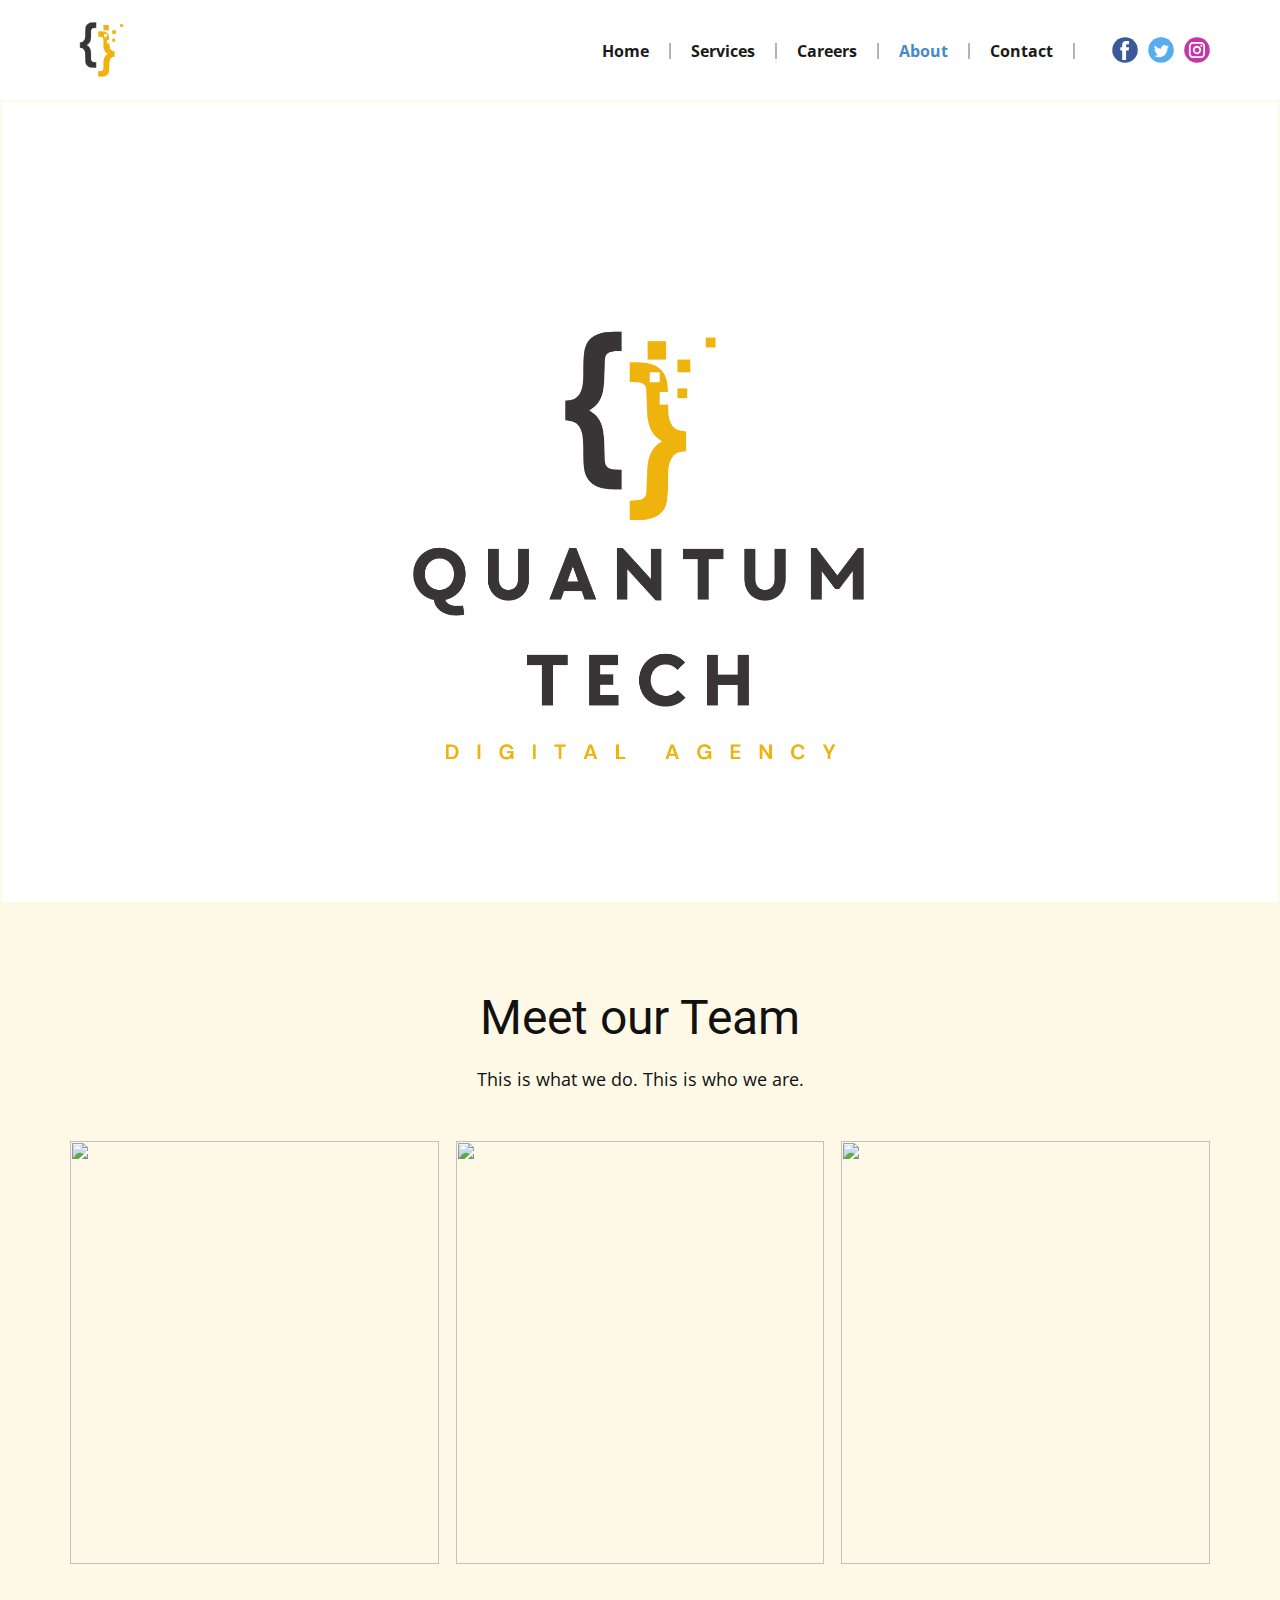
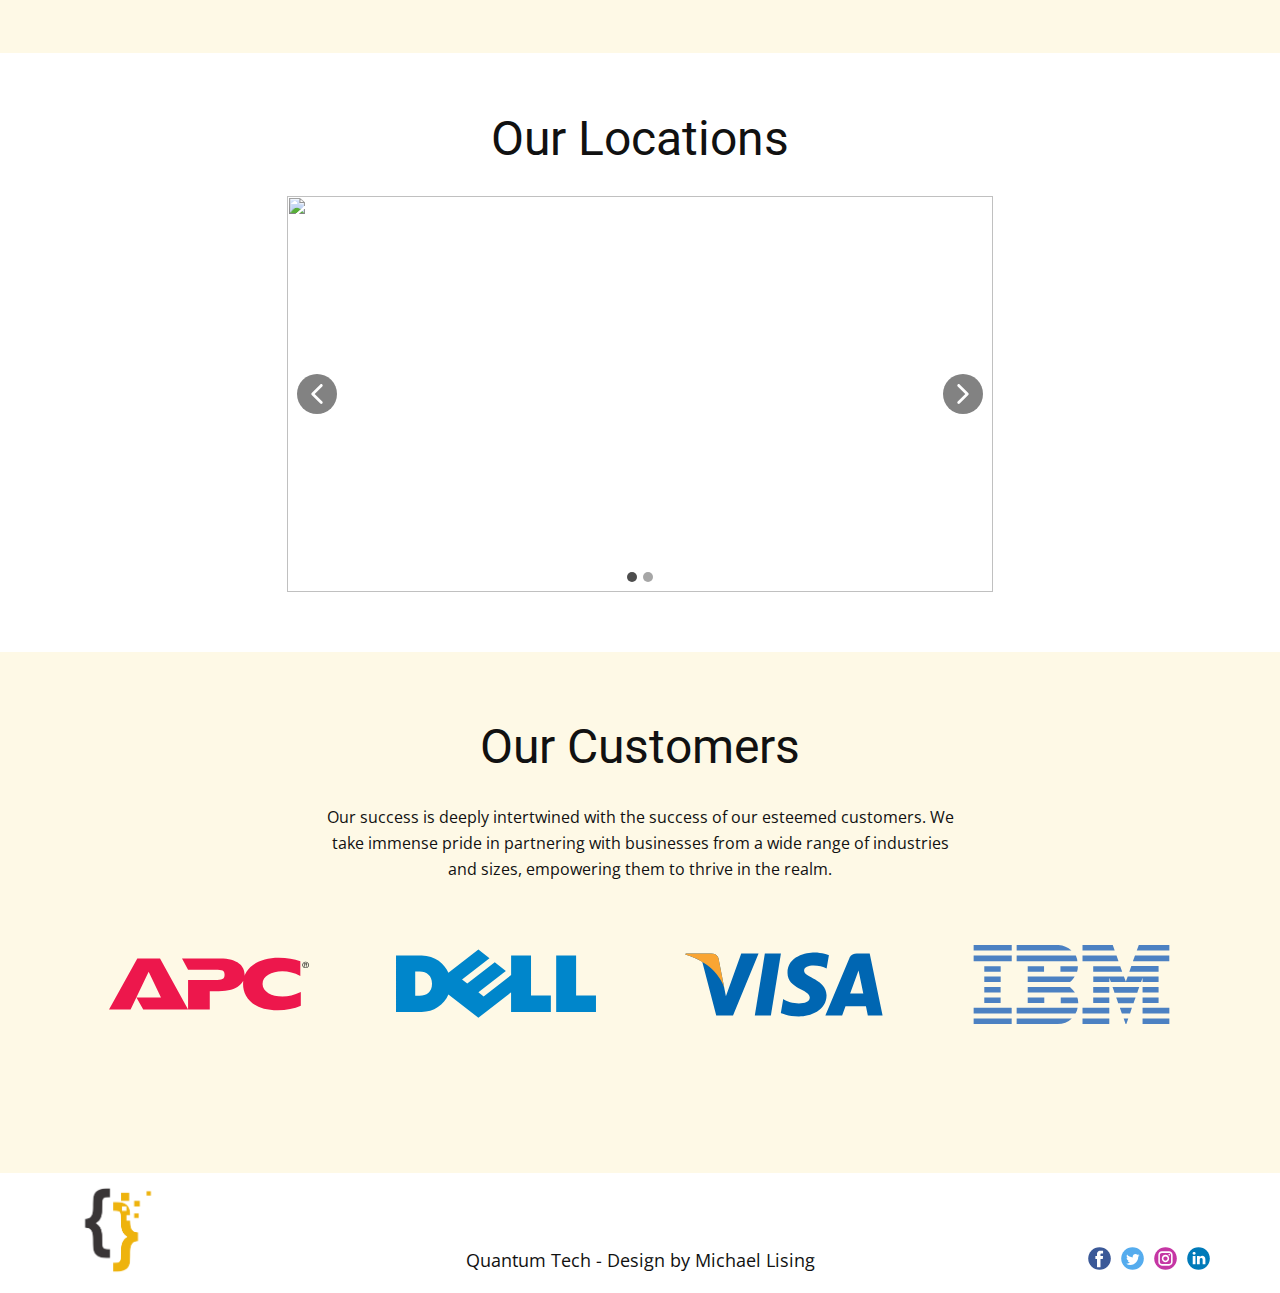
==== About.html @ d97027e6 "new file:   Services.html" ====
<!DOCTYPE html>
<html style="font-size: 16px;" lang="en"><head>
    <meta name="viewport" content="width=device-width, initial-scale=1.0">
    <meta charset="utf-8">
    <meta name="keywords" content="Meet our Team">
    <meta name="description" content="">
    <title>About</title>
    <link rel="stylesheet" href="style.css" media="screen">
<link rel="stylesheet" href="About.css" media="screen">
    <script class="u-script" type="text/javascript" src="jquery.js" defer=""></script>
    <script class="u-script" type="text/javascript" src="style.js" defer=""></script>
    <link id="u-theme-google-font" rel="stylesheet" href="https://fonts.googleapis.com/css?family=Roboto:100,100i,300,300i,400,400i,500,500i,700,700i,900,900i|Open+Sans:300,300i,400,400i,500,500i,600,600i,700,700i,800,800i">
    
    
    
    
    
    <script type="application/ld+json">{
		"@context": "http://schema.org",
		"@type": "Organization",
		"name": "",
		"logo": "images/QUANTUMTECHLOGO.png",
		"sameAs": []
}</script>
    <meta name="theme-color" content="#478ac9">
    <meta property="og:title" content="About">
    <meta property="og:type" content="website">
  <meta data-intl-tel-input-cdn-path="intlTelInput/"></head>
  <body class="u-body u-xl-mode" data-lang="en"><header class="u-align-center-sm u-align-center-xs u-clearfix u-header u-white u-header" id="sec-8bde"><div class="u-clearfix u-sheet u-sheet-1">
        <a href="#" class="u-image u-logo u-image-1" data-image-width="1563" data-image-height="1563">
          <img src="images/QUANTUMTECHLOGO.png" class="u-logo-image u-logo-image-1">
        </a>
        <div class="u-social-icons u-spacing-10 u-social-icons-1">
          <a class="u-social-url" title="facebook" target="_blank" href=""><span class="u-icon u-social-facebook u-social-icon u-icon-1"><svg class="u-svg-link" preserveAspectRatio="xMidYMin slice" viewBox="0 0 112 112" style=""><use xmlns:xlink="http://www.w3.org/1999/xlink" xlink:href="#svg-7f2d"></use></svg><svg class="u-svg-content" viewBox="0 0 112 112" x="0" y="0" id="svg-7f2d"><circle fill="currentColor" cx="56.1" cy="56.1" r="55"></circle><path fill="#FFFFFF" d="M73.5,31.6h-9.1c-1.4,0-3.6,0.8-3.6,3.9v8.5h12.6L72,58.3H60.8v40.8H43.9V58.3h-8V43.9h8v-9.2
      c0-6.7,3.1-17,17-17h12.5v13.9H73.5z"></path></svg></span>
          </a>
          <a class="u-social-url" title="twitter" target="_blank" href=""><span class="u-icon u-social-icon u-social-twitter u-icon-2"><svg class="u-svg-link" preserveAspectRatio="xMidYMin slice" viewBox="0 0 112 112" style=""><use xmlns:xlink="http://www.w3.org/1999/xlink" xlink:href="#svg-eabf"></use></svg><svg class="u-svg-content" viewBox="0 0 112 112" x="0" y="0" id="svg-eabf"><circle fill="currentColor" class="st0" cx="56.1" cy="56.1" r="55"></circle><path fill="#FFFFFF" d="M83.8,47.3c0,0.6,0,1.2,0,1.7c0,17.7-13.5,38.2-38.2,38.2C38,87.2,31,85,25,81.2c1,0.1,2.1,0.2,3.2,0.2
      c6.3,0,12.1-2.1,16.7-5.7c-5.9-0.1-10.8-4-12.5-9.3c0.8,0.2,1.7,0.2,2.5,0.2c1.2,0,2.4-0.2,3.5-0.5c-6.1-1.2-10.8-6.7-10.8-13.1
      c0-0.1,0-0.1,0-0.2c1.8,1,3.9,1.6,6.1,1.7c-3.6-2.4-6-6.5-6-11.2c0-2.5,0.7-4.8,1.8-6.7c6.6,8.1,16.5,13.5,27.6,14
      c-0.2-1-0.3-2-0.3-3.1c0-7.4,6-13.4,13.4-13.4c3.9,0,7.3,1.6,9.8,4.2c3.1-0.6,5.9-1.7,8.5-3.3c-1,3.1-3.1,5.8-5.9,7.4
      c2.7-0.3,5.3-1,7.7-2.1C88.7,43,86.4,45.4,83.8,47.3z"></path></svg></span>
          </a>
          <a class="u-social-url" title="instagram" target="_blank" href=""><span class="u-icon u-social-icon u-social-instagram u-icon-3"><svg class="u-svg-link" preserveAspectRatio="xMidYMin slice" viewBox="0 0 112 112" style=""><use xmlns:xlink="http://www.w3.org/1999/xlink" xlink:href="#svg-7147"></use></svg><svg class="u-svg-content" viewBox="0 0 112 112" x="0" y="0" id="svg-7147"><circle fill="currentColor" cx="56.1" cy="56.1" r="55"></circle><path fill="#FFFFFF" d="M55.9,38.2c-9.9,0-17.9,8-17.9,17.9C38,66,46,74,55.9,74c9.9,0,17.9-8,17.9-17.9C73.8,46.2,65.8,38.2,55.9,38.2
      z M55.9,66.4c-5.7,0-10.3-4.6-10.3-10.3c-0.1-5.7,4.6-10.3,10.3-10.3c5.7,0,10.3,4.6,10.3,10.3C66.2,61.8,61.6,66.4,55.9,66.4z"></path><path fill="#FFFFFF" d="M74.3,33.5c-2.3,0-4.2,1.9-4.2,4.2s1.9,4.2,4.2,4.2s4.2-1.9,4.2-4.2S76.6,33.5,74.3,33.5z"></path><path fill="#FFFFFF" d="M73.1,21.3H38.6c-9.7,0-17.5,7.9-17.5,17.5v34.5c0,9.7,7.9,17.6,17.5,17.6h34.5c9.7,0,17.5-7.9,17.5-17.5V38.8
      C90.6,29.1,82.7,21.3,73.1,21.3z M83,73.3c0,5.5-4.5,9.9-9.9,9.9H38.6c-5.5,0-9.9-4.5-9.9-9.9V38.8c0-5.5,4.5-9.9,9.9-9.9h34.5
      c5.5,0,9.9,4.5,9.9,9.9V73.3z"></path></svg></span>
          </a>
        </div>
        <nav class="u-align-left u-menu u-menu-one-level u-offcanvas u-menu-1">
          <div class="menu-collapse" style="font-size: 1rem; letter-spacing: 0px; font-weight: 700;">
            <a class="u-button-style u-custom-active-border-color u-custom-active-color u-custom-border u-custom-border-color u-custom-borders u-custom-hover-border-color u-custom-hover-color u-custom-left-right-menu-spacing u-custom-padding-bottom u-custom-text-active-color u-custom-text-color u-custom-text-hover-color u-custom-top-bottom-menu-spacing u-nav-link" href="#" style="padding: 0px; font-size: calc(1em + 0.125px);">
              <svg class="u-svg-link" preserveAspectRatio="xMidYMin slice" viewBox="0 0 302 302" style=""><use xmlns:xlink="http://www.w3.org/1999/xlink" xlink:href="#svg-8a8f"></use></svg>
              <svg xmlns="http://www.w3.org/2000/svg" xmlns:xlink="http://www.w3.org/1999/xlink" version="1.1" id="svg-8a8f" x="0px" y="0px" viewBox="0 0 302 302" style="enable-background:new 0 0 302 302;" xml:space="preserve" class="u-svg-content"><g><rect y="36" width="302" height="30"></rect><rect y="236" width="302" height="30"></rect><rect y="136" width="302" height="30"></rect>
</g><g></g><g></g><g></g><g></g><g></g><g></g><g></g><g></g><g></g><g></g><g></g><g></g><g></g><g></g><g></g></svg>
            </a>
          </div>
          <div class="u-custom-menu u-nav-container">
            <ul class="u-nav u-spacing-0 u-unstyled u-nav-1"><li class="u-nav-item"><a class="u-border-2 u-border-active-grey-30 u-border-grey-30 u-border-hover-grey-30 u-border-no-bottom u-border-no-left u-border-no-top u-button-style u-nav-link u-text-active-palette-1-base u-text-grey-90 u-text-hover-palette-1-base" href="Home.html" style="padding: 0px 20px;">Home</a>
</li><li class="u-nav-item"><a class="u-border-2 u-border-active-grey-30 u-border-grey-30 u-border-hover-grey-30 u-border-no-bottom u-border-no-left u-border-no-top u-button-style u-nav-link u-text-active-palette-1-base u-text-grey-90 u-text-hover-palette-1-base" href="Services.html" style="padding: 0px 20px;">Services</a>
</li><li class="u-nav-item"><a class="u-border-2 u-border-active-grey-30 u-border-grey-30 u-border-hover-grey-30 u-border-no-bottom u-border-no-left u-border-no-top u-button-style u-nav-link u-text-active-palette-1-base u-text-grey-90 u-text-hover-palette-1-base" href="Careers.html" style="padding: 0px 20px;">Careers</a>
</li><li class="u-nav-item"><a class="u-border-2 u-border-active-grey-30 u-border-grey-30 u-border-hover-grey-30 u-border-no-bottom u-border-no-left u-border-no-top u-button-style u-nav-link u-text-active-palette-1-base u-text-grey-90 u-text-hover-palette-1-base" href="About.html" style="padding: 0px 20px;">About</a>
</li><li class="u-nav-item"><a class="u-border-2 u-border-active-grey-30 u-border-grey-30 u-border-hover-grey-30 u-border-no-bottom u-border-no-left u-border-no-top u-button-style u-nav-link u-text-active-palette-1-base u-text-grey-90 u-text-hover-palette-1-base" href="Contact.html" style="padding: 0px 20px;">Contact</a>
</li></ul>
          </div>
          <div class="u-custom-menu u-nav-container-collapse">
            <div class="u-align-center u-black u-container-style u-inner-container-layout u-opacity u-opacity-95 u-sidenav">
              <div class="u-inner-container-layout u-sidenav-overflow">
                <div class="u-menu-close"></div>
                <ul class="u-align-center u-nav u-popupmenu-items u-unstyled u-nav-2"><li class="u-nav-item"><a class="u-button-style u-nav-link" href="Home.html">Home</a>
</li><li class="u-nav-item"><a class="u-button-style u-nav-link" href="Services.html">Services</a>
</li><li class="u-nav-item"><a class="u-button-style u-nav-link" href="Careers.html">Careers</a>
</li><li class="u-nav-item"><a class="u-button-style u-nav-link" href="About.html">About</a>
</li><li class="u-nav-item"><a class="u-button-style u-nav-link" href="Contact.html">Contact</a>
</li></ul>
              </div>
            </div>
            <div class="u-black u-menu-overlay u-opacity u-opacity-70"></div>
          </div>
        </nav>
      </div></header>
    <section class="skrollable u-align-center u-border-2 u-border-palette-3-light-3 u-clearfix u-image u-image-contain u-section-1" src="" data-image-width="1563" data-image-height="1563" id="sec-52f5">
      <div class="u-clearfix u-sheet u-sheet-1"></div>
    </section>
    <section class="u-align-center u-clearfix u-palette-3-light-3 u-section-2" id="sec-324d">
      <div class="u-clearfix u-sheet u-valign-middle u-sheet-1">
        <h2 class="u-text u-text-default u-text-1">Meet our Team</h2>
        <p class="u-text u-text-2">This is what we do. This is who we are.</p>
        <div class="u-expanded-width u-gallery u-layout-grid u-lightbox u-show-text-on-hover u-gallery-1">
          <div class="u-gallery-inner u-gallery-inner-1">
            <div class="u-effect-fade u-gallery-item">
              <div class="u-back-slide" data-image-width="1055" data-image-height="1280">
                <img class="u-back-image u-expanded" src="https://pixabay.com/get/gf5d7718f29e40e4663367249e1ec84d6e93b3ff83024390373934bb1d2c093e3e6e5b978ac41c19cc135ede3ae6853ad3f1ec3bae694f224415c722a93df694c_1280.png">
              </div>
              <div class="u-over-slide u-shading u-over-slide-1">
                <h3 class="u-gallery-heading"></h3>
                <p class="u-gallery-text"></p>
              </div>
            </div>
            <div class="u-effect-fade u-gallery-item">
              <div class="u-back-slide" data-image-width="1055" data-image-height="1280">
                <img class="u-back-image u-expanded" src="https://pixabay.com/get/gf5d7718f29e40e4663367249e1ec84d6e93b3ff83024390373934bb1d2c093e3e6e5b978ac41c19cc135ede3ae6853ad3f1ec3bae694f224415c722a93df694c_1280.png">
              </div>
              <div class="u-over-slide u-shading u-over-slide-2">
                <h3 class="u-gallery-heading"></h3>
                <p class="u-gallery-text"></p>
              </div>
            </div>
            <div class="u-effect-fade u-gallery-item">
              <div class="u-back-slide" data-image-width="1055" data-image-height="1280">
                <img class="u-back-image u-expanded" src="https://pixabay.com/get/gf5d7718f29e40e4663367249e1ec84d6e93b3ff83024390373934bb1d2c093e3e6e5b978ac41c19cc135ede3ae6853ad3f1ec3bae694f224415c722a93df694c_1280.png">
              </div>
              <div class="u-over-slide u-shading u-over-slide-3">
                <h3 class="u-gallery-heading"></h3>
                <p class="u-gallery-text"></p>
              </div>
            </div>
          </div>
        </div>
      </div>
    </section>
    <section class="u-align-center u-clearfix u-white u-section-3" id="sec-1ac0">
      <div class="u-clearfix u-sheet u-valign-middle u-sheet-1">
        <h2 class="u-text u-text-default u-text-1">Our Locations</h2>
        <div class="u-carousel u-gallery u-gallery-slider u-layout-carousel u-lightbox u-no-transition u-show-text-on-hover u-gallery-1" id="carousel-d2d5" data-interval="5000" data-u-ride="carousel">
          <ol class="u-absolute-hcenter u-carousel-indicators u-carousel-indicators-1">
            <li data-u-target="#carousel-d2d5" data-u-slide-to="0" class="u-active u-grey-70 u-shape-circle" style="width: 10px; height: 10px;"></li>
            <li data-u-target="#carousel-d2d5" data-u-slide-to="1" class="u-grey-70 u-shape-circle" style="width: 10px; height: 10px;"></li>
          </ol>
          <div class="u-carousel-inner u-gallery-inner" role="listbox">
            <div class="u-active u-carousel-item u-effect-fade u-gallery-item u-carousel-item-1">
              <div class="u-back-slide" data-image-width="1280" data-image-height="800">
                <img class="u-back-image u-expanded" src="https://pixabay.com/get/g461db6fab5b4d9720a1532e34ddb7219c2bbecef82c3c0c129197d040e04d513bd6797099afb90afaf4dcc36ca1e1079f0803914ff0007787e8bdd32bd9ab15d_1280.jpg">
              </div>
              <div class="u-align-center u-over-slide u-shading u-valign-bottom u-over-slide-1">
                <h3 class="u-gallery-heading">Philippines</h3>
                <p class="u-gallery-text">Cebu City Supersite</p>
              </div>
            </div>
            <div class="u-carousel-item u-effect-fade u-gallery-item u-carousel-item-2">
              <div class="u-back-slide" data-image-width="1280" data-image-height="791">
                <img class="u-back-image u-expanded" src="https://pixabay.com/get/g44266adbe6fb62aa718c5980808181d775edc8c284974d1622b13690fa15df79187262f9f694875b9b013b56c8483dc106638ae9307a613af39e30d39d1416b2_1280.jpg">
              </div>
              <div class="u-align-center u-over-slide u-shading u-valign-bottom u-over-slide-2">
                <h3 class="u-gallery-heading">United States of America</h3>
                <p class="u-gallery-text">Boston MA Supersite</p>
              </div>
            </div>
          </div>
          <a class="u-absolute-vcenter u-carousel-control u-carousel-control-prev u-grey-70 u-icon-circle u-opacity u-opacity-70 u-spacing-10 u-text-white u-carousel-control-1" href="#carousel-d2d5" role="button" data-u-slide="prev">
            <span aria-hidden="true">
              <svg viewBox="0 0 451.847 451.847"><path d="M97.141,225.92c0-8.095,3.091-16.192,9.259-22.366L300.689,9.27c12.359-12.359,32.397-12.359,44.751,0
c12.354,12.354,12.354,32.388,0,44.748L173.525,225.92l171.903,171.909c12.354,12.354,12.354,32.391,0,44.744
c-12.354,12.365-32.386,12.365-44.745,0l-194.29-194.281C100.226,242.115,97.141,234.018,97.141,225.92z"></path></svg>
            </span>
            <span class="sr-only">
              <svg viewBox="0 0 451.847 451.847"><path d="M97.141,225.92c0-8.095,3.091-16.192,9.259-22.366L300.689,9.27c12.359-12.359,32.397-12.359,44.751,0
c12.354,12.354,12.354,32.388,0,44.748L173.525,225.92l171.903,171.909c12.354,12.354,12.354,32.391,0,44.744
c-12.354,12.365-32.386,12.365-44.745,0l-194.29-194.281C100.226,242.115,97.141,234.018,97.141,225.92z"></path></svg>
            </span>
          </a>
          <a class="u-absolute-vcenter u-carousel-control u-carousel-control-next u-grey-70 u-icon-circle u-opacity u-opacity-70 u-spacing-10 u-text-white u-carousel-control-2" href="#carousel-d2d5" role="button" data-u-slide="next">
            <span aria-hidden="true">
              <svg viewBox="0 0 451.846 451.847"><path d="M345.441,248.292L151.154,442.573c-12.359,12.365-32.397,12.365-44.75,0c-12.354-12.354-12.354-32.391,0-44.744
L278.318,225.92L106.409,54.017c-12.354-12.359-12.354-32.394,0-44.748c12.354-12.359,32.391-12.359,44.75,0l194.287,194.284
c6.177,6.18,9.262,14.271,9.262,22.366C354.708,234.018,351.617,242.115,345.441,248.292z"></path></svg>
            </span>
            <span class="sr-only">
              <svg viewBox="0 0 451.846 451.847"><path d="M345.441,248.292L151.154,442.573c-12.359,12.365-32.397,12.365-44.75,0c-12.354-12.354-12.354-32.391,0-44.744
L278.318,225.92L106.409,54.017c-12.354-12.359-12.354-32.394,0-44.748c12.354-12.359,32.391-12.359,44.75,0l194.287,194.284
c6.177,6.18,9.262,14.271,9.262,22.366C354.708,234.018,351.617,242.115,345.441,248.292z"></path></svg>
            </span>
          </a>
        </div>
      </div>
    </section>
    <section class="u-align-center u-clearfix u-palette-3-light-3 u-section-4" id="sec-8c00">
      <div class="u-clearfix u-sheet u-sheet-1">
        <h2 class="u-text u-text-default u-text-1">Our Customers</h2>
        <p class="u-text u-text-2">Our success is deeply intertwined with the success of our esteemed customers. We take immense pride in partnering with businesses from a wide range of industries and sizes, empowering them to thrive in the realm.</p>
        <div class="u-expanded-width u-list u-list-1">
          <div class="u-repeater u-repeater-1">
            <div class="u-container-style u-list-item u-repeater-item">
              <div class="u-container-layout u-similar-container u-valign-middle u-container-layout-1">
                <img alt="" class="u-expanded-width-xs u-image u-image-contain u-image-default u-image-1" data-image-width="500" data-image-height="135" src="[data-uri]">
              </div>
            </div>
            <div class="u-container-style u-list-item u-repeater-item">
              <div class="u-container-layout u-similar-container u-valign-middle u-container-layout-2">
                <img alt="" class="u-expanded-width-xs u-image u-image-contain u-image-default u-image-2" data-image-width="500" data-image-height="175" src="[data-uri]">
              </div>
            </div>
            <div class="u-container-style u-list-item u-repeater-item">
              <div class="u-container-layout u-similar-container u-valign-middle u-container-layout-3">
                <img alt="" class="u-expanded-width-xs u-image u-image-contain u-image-default u-image-3" data-image-width="420" data-image-height="135" src="[data-uri]">
              </div>
            </div>
            <div class="u-container-style u-list-item u-repeater-item">
              <div class="u-container-layout u-similar-container u-valign-middle u-container-layout-4">
                <img alt="" class="u-expanded-width-xs u-image u-image-contain u-image-default u-image-4" data-image-width="340" data-image-height="135" src="[data-uri]">
              </div>
            </div>
          </div>
        </div>
      </div>
    </section>
    
    
    <footer class="u-align-center-md u-align-center-sm u-align-center-xs u-clearfix u-footer u-white" id="sec-96db"><div class="u-clearfix u-sheet u-valign-middle u-sheet-1">
        <a href="#" class="u-image u-logo u-image-1" data-image-width="1563" data-image-height="1563">
          <img src="images/QUANTUMTECHLOGO.png" class="u-logo-image u-logo-image-1">
        </a>
        <div class="u-align-left u-social-icons u-spacing-10 u-social-icons-1">
          <a class="u-social-url" title="facebook" target="_blank" href=""><span class="u-icon u-social-facebook u-social-icon u-icon-1"><svg class="u-svg-link" preserveAspectRatio="xMidYMin slice" viewBox="0 0 112 112" style=""><use xmlns:xlink="http://www.w3.org/1999/xlink" xlink:href="#svg-a0bc"></use></svg><svg class="u-svg-content" viewBox="0 0 112 112" x="0" y="0" id="svg-a0bc"><circle fill="currentColor" cx="56.1" cy="56.1" r="55"></circle><path fill="#FFFFFF" d="M73.5,31.6h-9.1c-1.4,0-3.6,0.8-3.6,3.9v8.5h12.6L72,58.3H60.8v40.8H43.9V58.3h-8V43.9h8v-9.2
      c0-6.7,3.1-17,17-17h12.5v13.9H73.5z"></path></svg></span>
          </a>
          <a class="u-social-url" title="twitter" target="_blank" href=""><span class="u-icon u-social-icon u-social-twitter u-icon-2"><svg class="u-svg-link" preserveAspectRatio="xMidYMin slice" viewBox="0 0 112 112" style=""><use xmlns:xlink="http://www.w3.org/1999/xlink" xlink:href="#svg-f5e2"></use></svg><svg class="u-svg-content" viewBox="0 0 112 112" x="0" y="0" id="svg-f5e2"><circle fill="currentColor" class="st0" cx="56.1" cy="56.1" r="55"></circle><path fill="#FFFFFF" d="M83.8,47.3c0,0.6,0,1.2,0,1.7c0,17.7-13.5,38.2-38.2,38.2C38,87.2,31,85,25,81.2c1,0.1,2.1,0.2,3.2,0.2
      c6.3,0,12.1-2.1,16.7-5.7c-5.9-0.1-10.8-4-12.5-9.3c0.8,0.2,1.7,0.2,2.5,0.2c1.2,0,2.4-0.2,3.5-0.5c-6.1-1.2-10.8-6.7-10.8-13.1
      c0-0.1,0-0.1,0-0.2c1.8,1,3.9,1.6,6.1,1.7c-3.6-2.4-6-6.5-6-11.2c0-2.5,0.7-4.8,1.8-6.7c6.6,8.1,16.5,13.5,27.6,14
      c-0.2-1-0.3-2-0.3-3.1c0-7.4,6-13.4,13.4-13.4c3.9,0,7.3,1.6,9.8,4.2c3.1-0.6,5.9-1.7,8.5-3.3c-1,3.1-3.1,5.8-5.9,7.4
      c2.7-0.3,5.3-1,7.7-2.1C88.7,43,86.4,45.4,83.8,47.3z"></path></svg></span>
          </a>
          <a class="u-social-url" title="instagram" target="_blank" href=""><span class="u-icon u-social-icon u-social-instagram u-icon-3"><svg class="u-svg-link" preserveAspectRatio="xMidYMin slice" viewBox="0 0 112 112" style=""><use xmlns:xlink="http://www.w3.org/1999/xlink" xlink:href="#svg-a5f6"></use></svg><svg class="u-svg-content" viewBox="0 0 112 112" x="0" y="0" id="svg-a5f6"><circle fill="currentColor" cx="56.1" cy="56.1" r="55"></circle><path fill="#FFFFFF" d="M55.9,38.2c-9.9,0-17.9,8-17.9,17.9C38,66,46,74,55.9,74c9.9,0,17.9-8,17.9-17.9C73.8,46.2,65.8,38.2,55.9,38.2
      z M55.9,66.4c-5.7,0-10.3-4.6-10.3-10.3c-0.1-5.7,4.6-10.3,10.3-10.3c5.7,0,10.3,4.6,10.3,10.3C66.2,61.8,61.6,66.4,55.9,66.4z"></path><path fill="#FFFFFF" d="M74.3,33.5c-2.3,0-4.2,1.9-4.2,4.2s1.9,4.2,4.2,4.2s4.2-1.9,4.2-4.2S76.6,33.5,74.3,33.5z"></path><path fill="#FFFFFF" d="M73.1,21.3H38.6c-9.7,0-17.5,7.9-17.5,17.5v34.5c0,9.7,7.9,17.6,17.5,17.6h34.5c9.7,0,17.5-7.9,17.5-17.5V38.8
      C90.6,29.1,82.7,21.3,73.1,21.3z M83,73.3c0,5.5-4.5,9.9-9.9,9.9H38.6c-5.5,0-9.9-4.5-9.9-9.9V38.8c0-5.5,4.5-9.9,9.9-9.9h34.5
      c5.5,0,9.9,4.5,9.9,9.9V73.3z"></path></svg></span>
          </a>
          <a class="u-social-url" title="linkedin" target="_blank" href=""><span class="u-icon u-social-icon u-social-linkedin u-icon-4"><svg class="u-svg-link" preserveAspectRatio="xMidYMin slice" viewBox="0 0 112 112" style=""><use xmlns:xlink="http://www.w3.org/1999/xlink" xlink:href="#svg-1e1d"></use></svg><svg class="u-svg-content" viewBox="0 0 112 112" x="0" y="0" id="svg-1e1d"><circle fill="currentColor" cx="56.1" cy="56.1" r="55"></circle><path fill="#FFFFFF" d="M41.3,83.7H27.9V43.4h13.4V83.7z M34.6,37.9L34.6,37.9c-4.6,0-7.5-3.1-7.5-7c0-4,3-7,7.6-7s7.4,3,7.5,7
      C42.2,34.8,39.2,37.9,34.6,37.9z M89.6,83.7H76.2V62.2c0-5.4-1.9-9.1-6.8-9.1c-3.7,0-5.9,2.5-6.9,4.9c-0.4,0.9-0.4,2.1-0.4,3.3v22.5
      H48.7c0,0,0.2-36.5,0-40.3h13.4v5.7c1.8-2.7,5-6.7,12.1-6.7c8.8,0,15.4,5.8,15.4,18.1V83.7z"></path></svg></span>
          </a>
        </div>
        <p class="u-align-center-lg u-align-center-md u-align-center-xl u-text u-text-1">Quantum Tech - Design by Michael Lising</p>
      </div></footer>
  
</body></html>
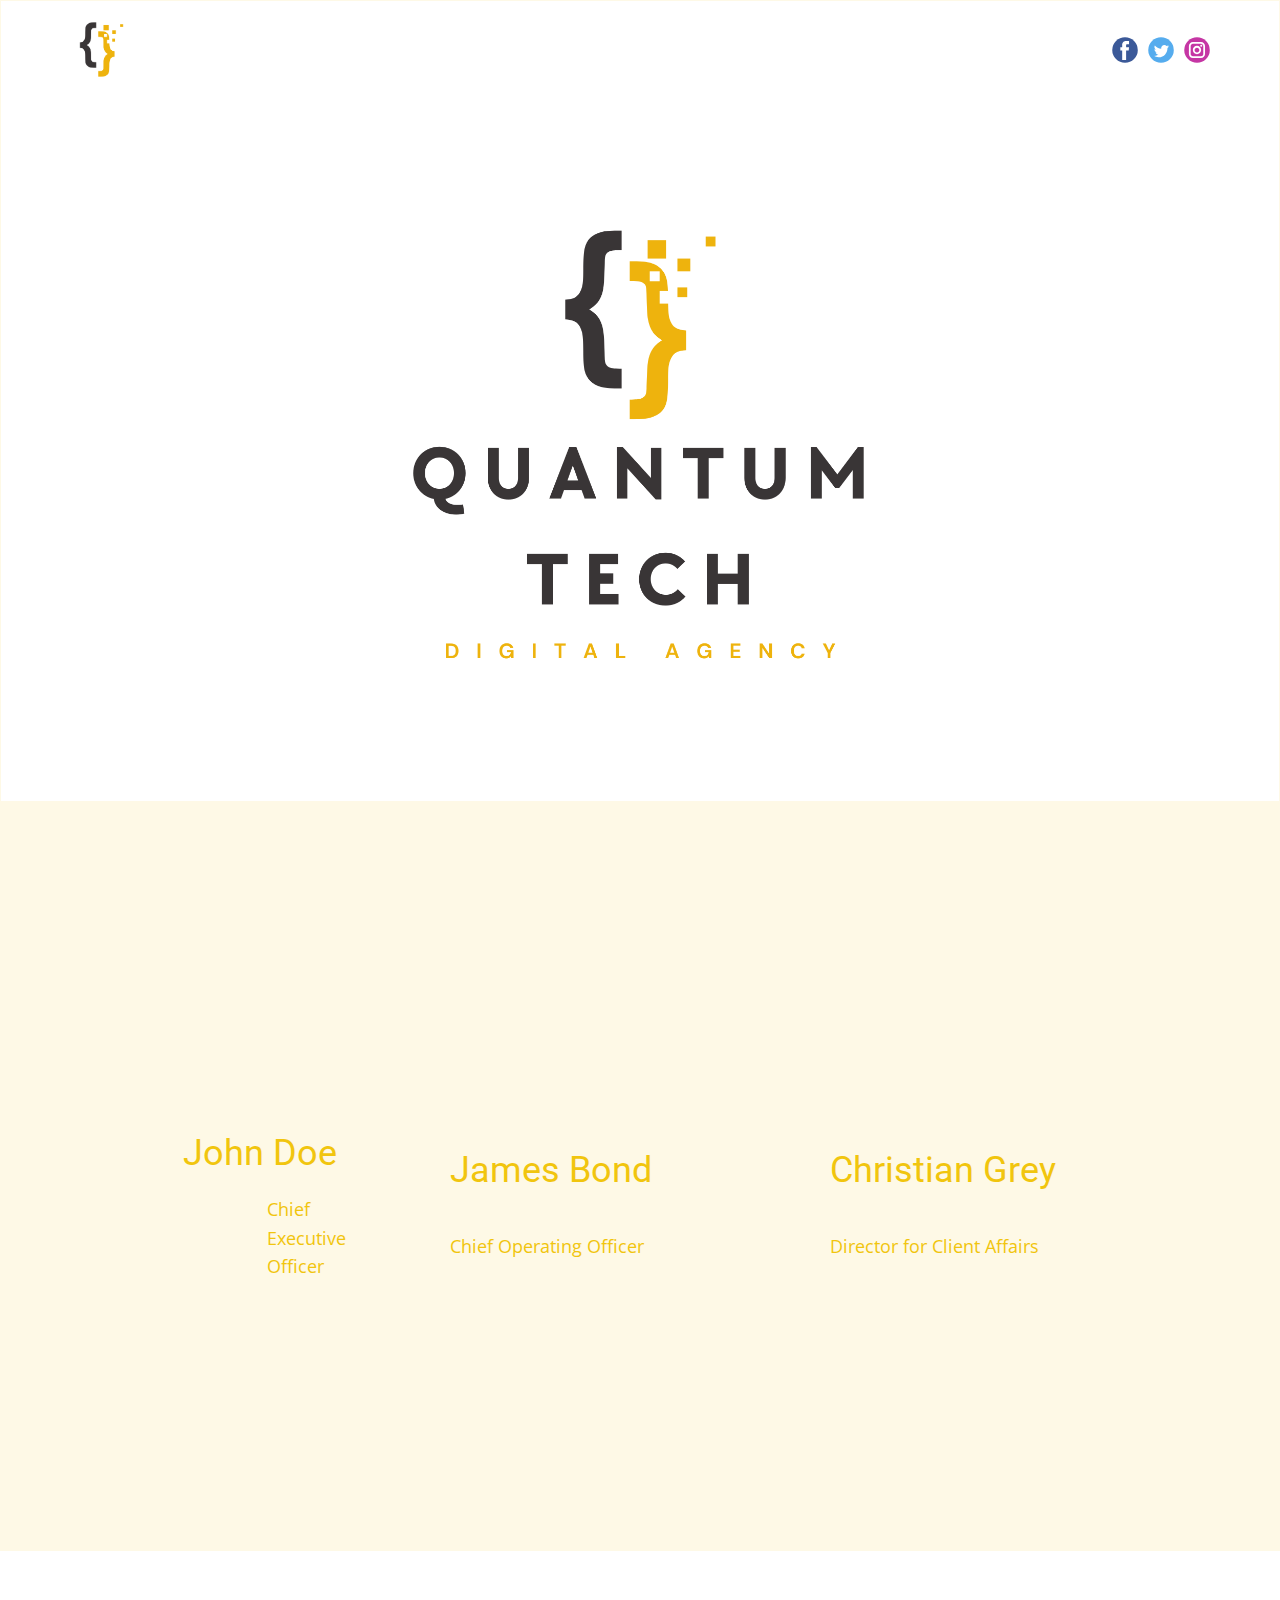
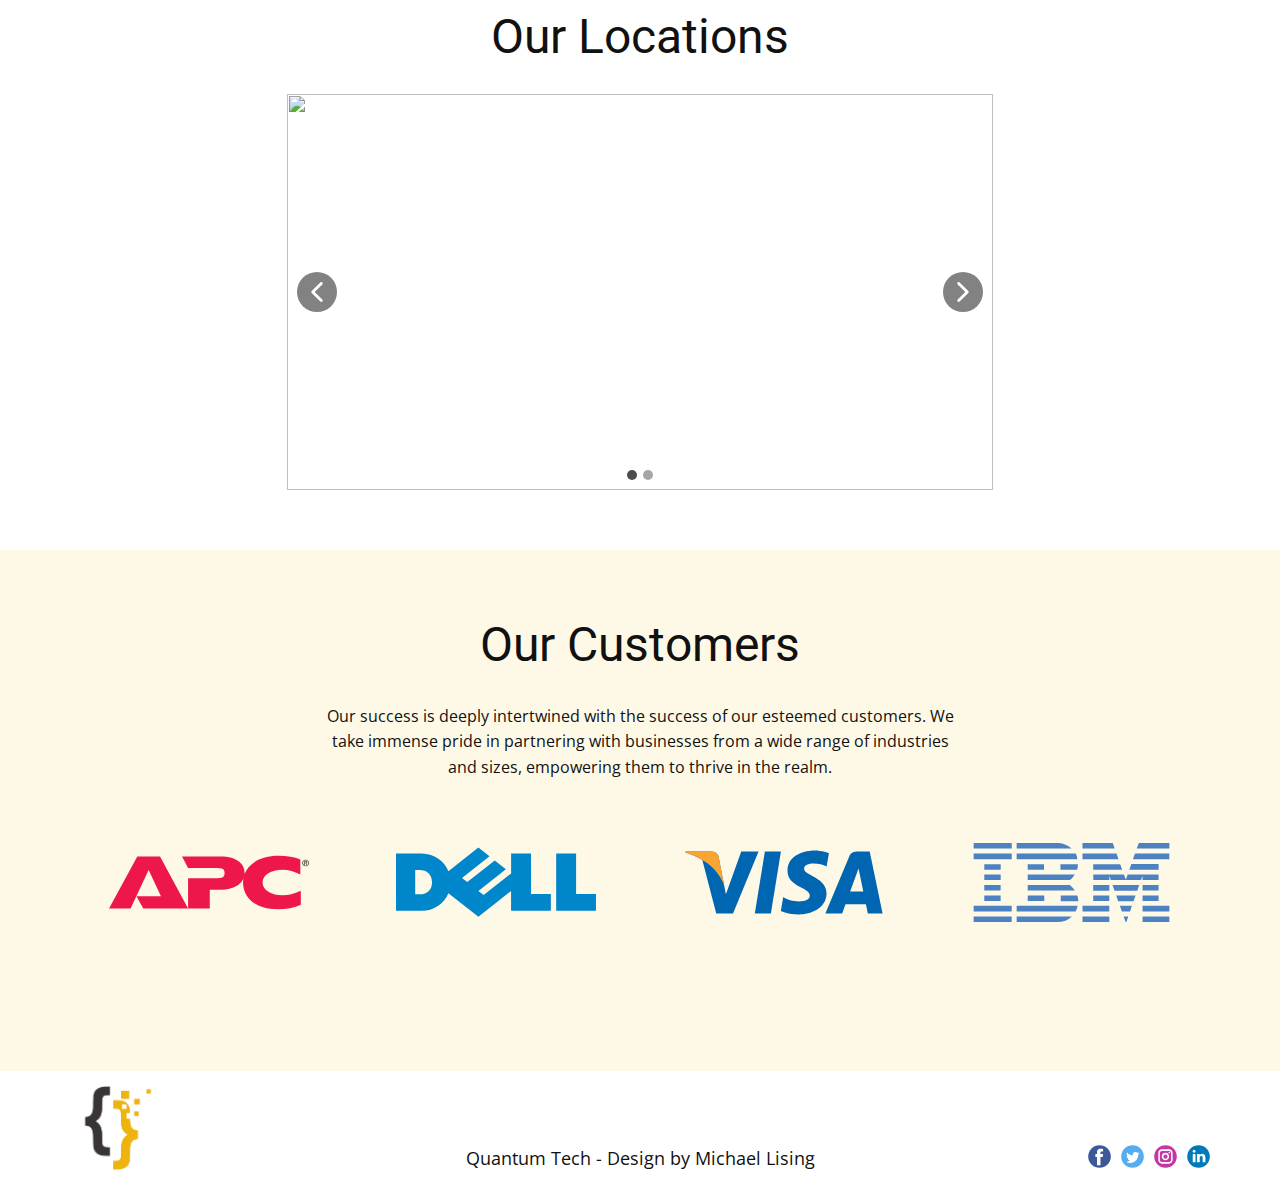
==== commit 9d7d1363: "modified:   About.html 	modified:   Careers.html 	modified:   Contact.html 	modified:   Home.html 	m" ====
--- a/About.html
+++ b/About.html
@@ -8,7 +8,7 @@
     <link rel="stylesheet" href="style.css" media="screen">
 <link rel="stylesheet" href="About.css" media="screen">
     <script class="u-script" type="text/javascript" src="jquery.js" defer=""></script>
-    <script class="u-script" type="text/javascript" src="style.js" defer=""></script>
+    <script class="u-script" type="text/javascript" src="addon.js" defer=""></script>
     <link id="u-theme-google-font" rel="stylesheet" href="https://fonts.googleapis.com/css?family=Roboto:100,100i,300,300i,400,400i,500,500i,700,700i,900,900i|Open+Sans:300,300i,400,400i,500,500i,600,600i,700,700i,800,800i">
     
     
@@ -20,27 +20,39 @@
 		"@type": "Organization",
 		"name": "",
 		"logo": "images/QUANTUMTECHLOGO.png",
-		"sameAs": []
+		"sameAs": [
+				"facebook.com",
+				"twitter.com",
+				"instagram.com",
+				"facebook.com",
+				"twitter.com",
+				"instagram.com",
+				"linkedin.com"
+		]
 }</script>
     <meta name="theme-color" content="#478ac9">
+    <meta name="twitter:site" content="@">
+    <meta name="twitter:card" content="summary_large_image">
+    <meta name="twitter:title" content="About">
+    <meta name="twitter:description" content="">
     <meta property="og:title" content="About">
     <meta property="og:type" content="website">
   <meta data-intl-tel-input-cdn-path="intlTelInput/"></head>
-  <body class="u-body u-xl-mode" data-lang="en"><header class="u-align-center-sm u-align-center-xs u-clearfix u-header u-white u-header" id="sec-8bde"><div class="u-clearfix u-sheet u-sheet-1">
-        <a href="#" class="u-image u-logo u-image-1" data-image-width="1563" data-image-height="1563">
+  <body class="u-body u-overlap u-overlap-transparent u-xl-mode" data-lang="en"><header class="u-align-center-sm u-align-center-xs u-clearfix u-header u-white u-header" id="sec-8bde"><div class="u-clearfix u-sheet u-sheet-1">
+        <a href="https://nicepage.com" class="u-image u-logo u-image-1" data-image-width="1563" data-image-height="1563">
           <img src="images/QUANTUMTECHLOGO.png" class="u-logo-image u-logo-image-1">
         </a>
         <div class="u-social-icons u-spacing-10 u-social-icons-1">
-          <a class="u-social-url" title="facebook" target="_blank" href=""><span class="u-icon u-social-facebook u-social-icon u-icon-1"><svg class="u-svg-link" preserveAspectRatio="xMidYMin slice" viewBox="0 0 112 112" style=""><use xmlns:xlink="http://www.w3.org/1999/xlink" xlink:href="#svg-7f2d"></use></svg><svg class="u-svg-content" viewBox="0 0 112 112" x="0" y="0" id="svg-7f2d"><circle fill="currentColor" cx="56.1" cy="56.1" r="55"></circle><path fill="#FFFFFF" d="M73.5,31.6h-9.1c-1.4,0-3.6,0.8-3.6,3.9v8.5h12.6L72,58.3H60.8v40.8H43.9V58.3h-8V43.9h8v-9.2
+          <a class="u-social-url" title="facebook" target="_blank" href="facebook.com"><span class="u-icon u-social-facebook u-social-icon u-icon-1"><svg class="u-svg-link" preserveAspectRatio="xMidYMin slice" viewBox="0 0 112 112" style=""><use xmlns:xlink="http://www.w3.org/1999/xlink" xlink:href="#svg-7f2d"></use></svg><svg class="u-svg-content" viewBox="0 0 112 112" x="0" y="0" id="svg-7f2d"><circle fill="currentColor" cx="56.1" cy="56.1" r="55"></circle><path fill="#FFFFFF" d="M73.5,31.6h-9.1c-1.4,0-3.6,0.8-3.6,3.9v8.5h12.6L72,58.3H60.8v40.8H43.9V58.3h-8V43.9h8v-9.2
       c0-6.7,3.1-17,17-17h12.5v13.9H73.5z"></path></svg></span>
           </a>
-          <a class="u-social-url" title="twitter" target="_blank" href=""><span class="u-icon u-social-icon u-social-twitter u-icon-2"><svg class="u-svg-link" preserveAspectRatio="xMidYMin slice" viewBox="0 0 112 112" style=""><use xmlns:xlink="http://www.w3.org/1999/xlink" xlink:href="#svg-eabf"></use></svg><svg class="u-svg-content" viewBox="0 0 112 112" x="0" y="0" id="svg-eabf"><circle fill="currentColor" class="st0" cx="56.1" cy="56.1" r="55"></circle><path fill="#FFFFFF" d="M83.8,47.3c0,0.6,0,1.2,0,1.7c0,17.7-13.5,38.2-38.2,38.2C38,87.2,31,85,25,81.2c1,0.1,2.1,0.2,3.2,0.2
+          <a class="u-social-url" title="twitter" target="_blank" href="twitter.com"><span class="u-icon u-social-icon u-social-twitter u-icon-2"><svg class="u-svg-link" preserveAspectRatio="xMidYMin slice" viewBox="0 0 112 112" style=""><use xmlns:xlink="http://www.w3.org/1999/xlink" xlink:href="#svg-eabf"></use></svg><svg class="u-svg-content" viewBox="0 0 112 112" x="0" y="0" id="svg-eabf"><circle fill="currentColor" class="st0" cx="56.1" cy="56.1" r="55"></circle><path fill="#FFFFFF" d="M83.8,47.3c0,0.6,0,1.2,0,1.7c0,17.7-13.5,38.2-38.2,38.2C38,87.2,31,85,25,81.2c1,0.1,2.1,0.2,3.2,0.2
       c6.3,0,12.1-2.1,16.7-5.7c-5.9-0.1-10.8-4-12.5-9.3c0.8,0.2,1.7,0.2,2.5,0.2c1.2,0,2.4-0.2,3.5-0.5c-6.1-1.2-10.8-6.7-10.8-13.1
       c0-0.1,0-0.1,0-0.2c1.8,1,3.9,1.6,6.1,1.7c-3.6-2.4-6-6.5-6-11.2c0-2.5,0.7-4.8,1.8-6.7c6.6,8.1,16.5,13.5,27.6,14
       c-0.2-1-0.3-2-0.3-3.1c0-7.4,6-13.4,13.4-13.4c3.9,0,7.3,1.6,9.8,4.2c3.1-0.6,5.9-1.7,8.5-3.3c-1,3.1-3.1,5.8-5.9,7.4
       c2.7-0.3,5.3-1,7.7-2.1C88.7,43,86.4,45.4,83.8,47.3z"></path></svg></span>
           </a>
-          <a class="u-social-url" title="instagram" target="_blank" href=""><span class="u-icon u-social-icon u-social-instagram u-icon-3"><svg class="u-svg-link" preserveAspectRatio="xMidYMin slice" viewBox="0 0 112 112" style=""><use xmlns:xlink="http://www.w3.org/1999/xlink" xlink:href="#svg-7147"></use></svg><svg class="u-svg-content" viewBox="0 0 112 112" x="0" y="0" id="svg-7147"><circle fill="currentColor" cx="56.1" cy="56.1" r="55"></circle><path fill="#FFFFFF" d="M55.9,38.2c-9.9,0-17.9,8-17.9,17.9C38,66,46,74,55.9,74c9.9,0,17.9-8,17.9-17.9C73.8,46.2,65.8,38.2,55.9,38.2
+          <a class="u-social-url" title="instagram" target="_blank" href="instagram.com"><span class="u-icon u-social-icon u-social-instagram u-icon-3"><svg class="u-svg-link" preserveAspectRatio="xMidYMin slice" viewBox="0 0 112 112" style=""><use xmlns:xlink="http://www.w3.org/1999/xlink" xlink:href="#svg-7147"></use></svg><svg class="u-svg-content" viewBox="0 0 112 112" x="0" y="0" id="svg-7147"><circle fill="currentColor" cx="56.1" cy="56.1" r="55"></circle><path fill="#FFFFFF" d="M55.9,38.2c-9.9,0-17.9,8-17.9,17.9C38,66,46,74,55.9,74c9.9,0,17.9-8,17.9-17.9C73.8,46.2,65.8,38.2,55.9,38.2
       z M55.9,66.4c-5.7,0-10.3-4.6-10.3-10.3c-0.1-5.7,4.6-10.3,10.3-10.3c5.7,0,10.3,4.6,10.3,10.3C66.2,61.8,61.6,66.4,55.9,66.4z"></path><path fill="#FFFFFF" d="M74.3,33.5c-2.3,0-4.2,1.9-4.2,4.2s1.9,4.2,4.2,4.2s4.2-1.9,4.2-4.2S76.6,33.5,74.3,33.5z"></path><path fill="#FFFFFF" d="M73.1,21.3H38.6c-9.7,0-17.5,7.9-17.5,17.5v34.5c0,9.7,7.9,17.6,17.5,17.6h34.5c9.7,0,17.5-7.9,17.5-17.5V38.8
       C90.6,29.1,82.7,21.3,73.1,21.3z M83,73.3c0,5.5-4.5,9.9-9.9,9.9H38.6c-5.5,0-9.9-4.5-9.9-9.9V38.8c0-5.5,4.5-9.9,9.9-9.9h34.5
       c5.5,0,9.9,4.5,9.9,9.9V73.3z"></path></svg></span>
@@ -78,40 +90,29 @@
           </div>
         </nav>
       </div></header>
-    <section class="skrollable u-align-center u-border-2 u-border-palette-3-light-3 u-clearfix u-image u-image-contain u-section-1" src="" data-image-width="1563" data-image-height="1563" id="sec-52f5">
+    <section class="skrollable u-align-center u-border-1 u-border-palette-3-light-3 u-clearfix u-image u-image-contain u-section-1" src="" data-image-width="1563" data-image-height="1563" id="sec-52f5">
       <div class="u-clearfix u-sheet u-sheet-1"></div>
     </section>
-    <section class="u-align-center u-clearfix u-palette-3-light-3 u-section-2" id="sec-324d">
+    <section class="u-clearfix u-palette-3-light-3 u-section-2" id="sec-dff7">
       <div class="u-clearfix u-sheet u-valign-middle u-sheet-1">
-        <h2 class="u-text u-text-default u-text-1">Meet our Team</h2>
-        <p class="u-text u-text-2">This is what we do. This is who we are.</p>
-        <div class="u-expanded-width u-gallery u-layout-grid u-lightbox u-show-text-on-hover u-gallery-1">
-          <div class="u-gallery-inner u-gallery-inner-1">
-            <div class="u-effect-fade u-gallery-item">
-              <div class="u-back-slide" data-image-width="1055" data-image-height="1280">
-                <img class="u-back-image u-expanded" src="https://pixabay.com/get/gf5d7718f29e40e4663367249e1ec84d6e93b3ff83024390373934bb1d2c093e3e6e5b978ac41c19cc135ede3ae6853ad3f1ec3bae694f224415c722a93df694c_1280.png">
-              </div>
-              <div class="u-over-slide u-shading u-over-slide-1">
-                <h3 class="u-gallery-heading"></h3>
-                <p class="u-gallery-text"></p>
-              </div>
-            </div>
-            <div class="u-effect-fade u-gallery-item">
-              <div class="u-back-slide" data-image-width="1055" data-image-height="1280">
-                <img class="u-back-image u-expanded" src="https://pixabay.com/get/gf5d7718f29e40e4663367249e1ec84d6e93b3ff83024390373934bb1d2c093e3e6e5b978ac41c19cc135ede3ae6853ad3f1ec3bae694f224415c722a93df694c_1280.png">
-              </div>
-              <div class="u-over-slide u-shading u-over-slide-2">
-                <h3 class="u-gallery-heading"></h3>
-                <p class="u-gallery-text"></p>
-              </div>
-            </div>
-            <div class="u-effect-fade u-gallery-item">
-              <div class="u-back-slide" data-image-width="1055" data-image-height="1280">
-                <img class="u-back-image u-expanded" src="https://pixabay.com/get/gf5d7718f29e40e4663367249e1ec84d6e93b3ff83024390373934bb1d2c093e3e6e5b978ac41c19cc135ede3ae6853ad3f1ec3bae694f224415c722a93df694c_1280.png">
-              </div>
-              <div class="u-over-slide u-shading u-over-slide-3">
-                <h3 class="u-gallery-heading"></h3>
-                <p class="u-gallery-text"></p>
+        <div class="u-expanded-width u-list u-list-1">
+          <div class="u-repeater u-repeater-1">
+            <div class="u-container-style u-image u-list-item u-repeater-item u-image-1" data-image-width="857" data-image-height="1280">
+              <div class="u-container-layout u-similar-container u-valign-bottom u-container-layout-1">
+                <h3 class="u-text u-text-default u-text-palette-3-base u-text-1">John Doe</h3>
+                <p class="u-text u-text-default u-text-palette-3-base u-text-2">Chief Executive Officer</p>
+              </div>
+            </div>
+            <div class="u-container-style u-image u-list-item u-repeater-item u-image-2" data-image-width="853" data-image-height="1280">
+              <div class="u-container-layout u-similar-container u-valign-bottom u-container-layout-2">
+                <h3 class="u-text u-text-default u-text-palette-3-base u-text-3">James Bond</h3>
+                <p class="u-text u-text-default u-text-palette-3-base u-text-4">Chief Operating Officer</p>
+              </div>
+            </div>
+            <div class="u-container-style u-image u-list-item u-repeater-item u-image-3" data-image-width="854" data-image-height="1280">
+              <div class="u-container-layout u-similar-container u-valign-bottom u-container-layout-3">
+                <h3 class="u-text u-text-default u-text-palette-3-base u-text-5">Christian Grey</h3>
+                <p class="u-text u-text-default u-text-palette-3-base u-text-6">Director for Client Affairs</p>
               </div>
             </div>
           </div>
@@ -128,8 +129,8 @@
           </ol>
           <div class="u-carousel-inner u-gallery-inner" role="listbox">
             <div class="u-active u-carousel-item u-effect-fade u-gallery-item u-carousel-item-1">
-              <div class="u-back-slide" data-image-width="1280" data-image-height="800">
-                <img class="u-back-image u-expanded" src="https://pixabay.com/get/g461db6fab5b4d9720a1532e34ddb7219c2bbecef82c3c0c129197d040e04d513bd6797099afb90afaf4dcc36ca1e1079f0803914ff0007787e8bdd32bd9ab15d_1280.jpg">
+              <div class="u-back-slide" data-image-width="1280" data-image-height="960">
+                <img class="u-back-image u-expanded" src="https://pixabay.com/get/gbad52cac03121865160b1810e015e0795a7955153212d1869be2eec28af6846fc945473e81f961df0ec54d302ac86881b94eb95f53e4efe5cc6b3e06199b7685_1280.jpg">
               </div>
               <div class="u-align-center u-over-slide u-shading u-valign-bottom u-over-slide-1">
                 <h3 class="u-gallery-heading">Philippines</h3>
@@ -137,8 +138,8 @@
               </div>
             </div>
             <div class="u-carousel-item u-effect-fade u-gallery-item u-carousel-item-2">
-              <div class="u-back-slide" data-image-width="1280" data-image-height="791">
-                <img class="u-back-image u-expanded" src="https://pixabay.com/get/g44266adbe6fb62aa718c5980808181d775edc8c284974d1622b13690fa15df79187262f9f694875b9b013b56c8483dc106638ae9307a613af39e30d39d1416b2_1280.jpg">
+              <div class="u-back-slide" data-image-width="1280" data-image-height="853">
+                <img class="u-back-image u-expanded" src="https://pixabay.com/get/ga4eead3d774beaa6dd689f9239283b3d8db6eb4e6b0dd2b3ccf7a3659e1c196e7a9c6d59e07ab8c78e2e91388356b0b6898b94a7f9f45f71ac5ccfc64c04845f_1280.jpg">
               </div>
               <div class="u-align-center u-over-slide u-shading u-valign-bottom u-over-slide-2">
                 <h3 class="u-gallery-heading">United States of America</h3>
@@ -206,30 +207,31 @@
     
     
     <footer class="u-align-center-md u-align-center-sm u-align-center-xs u-clearfix u-footer u-white" id="sec-96db"><div class="u-clearfix u-sheet u-valign-middle u-sheet-1">
-        <a href="#" class="u-image u-logo u-image-1" data-image-width="1563" data-image-height="1563">
+        <a href="https://nicepage.com" class="u-image u-logo u-image-1" data-image-width="1563" data-image-height="1563">
           <img src="images/QUANTUMTECHLOGO.png" class="u-logo-image u-logo-image-1">
         </a>
         <div class="u-align-left u-social-icons u-spacing-10 u-social-icons-1">
-          <a class="u-social-url" title="facebook" target="_blank" href=""><span class="u-icon u-social-facebook u-social-icon u-icon-1"><svg class="u-svg-link" preserveAspectRatio="xMidYMin slice" viewBox="0 0 112 112" style=""><use xmlns:xlink="http://www.w3.org/1999/xlink" xlink:href="#svg-a0bc"></use></svg><svg class="u-svg-content" viewBox="0 0 112 112" x="0" y="0" id="svg-a0bc"><circle fill="currentColor" cx="56.1" cy="56.1" r="55"></circle><path fill="#FFFFFF" d="M73.5,31.6h-9.1c-1.4,0-3.6,0.8-3.6,3.9v8.5h12.6L72,58.3H60.8v40.8H43.9V58.3h-8V43.9h8v-9.2
+          <a class="u-social-url" title="facebook" target="_blank" href="facebook.com"><span class="u-icon u-social-facebook u-social-icon u-icon-1"><svg class="u-svg-link" preserveAspectRatio="xMidYMin slice" viewBox="0 0 112 112" style=""><use xmlns:xlink="http://www.w3.org/1999/xlink" xlink:href="#svg-a0bc"></use></svg><svg class="u-svg-content" viewBox="0 0 112 112" x="0" y="0" id="svg-a0bc"><circle fill="currentColor" cx="56.1" cy="56.1" r="55"></circle><path fill="#FFFFFF" d="M73.5,31.6h-9.1c-1.4,0-3.6,0.8-3.6,3.9v8.5h12.6L72,58.3H60.8v40.8H43.9V58.3h-8V43.9h8v-9.2
       c0-6.7,3.1-17,17-17h12.5v13.9H73.5z"></path></svg></span>
           </a>
-          <a class="u-social-url" title="twitter" target="_blank" href=""><span class="u-icon u-social-icon u-social-twitter u-icon-2"><svg class="u-svg-link" preserveAspectRatio="xMidYMin slice" viewBox="0 0 112 112" style=""><use xmlns:xlink="http://www.w3.org/1999/xlink" xlink:href="#svg-f5e2"></use></svg><svg class="u-svg-content" viewBox="0 0 112 112" x="0" y="0" id="svg-f5e2"><circle fill="currentColor" class="st0" cx="56.1" cy="56.1" r="55"></circle><path fill="#FFFFFF" d="M83.8,47.3c0,0.6,0,1.2,0,1.7c0,17.7-13.5,38.2-38.2,38.2C38,87.2,31,85,25,81.2c1,0.1,2.1,0.2,3.2,0.2
+          <a class="u-social-url" title="twitter" target="_blank" href="twitter.com"><span class="u-icon u-social-icon u-social-twitter u-icon-2"><svg class="u-svg-link" preserveAspectRatio="xMidYMin slice" viewBox="0 0 112 112" style=""><use xmlns:xlink="http://www.w3.org/1999/xlink" xlink:href="#svg-f5e2"></use></svg><svg class="u-svg-content" viewBox="0 0 112 112" x="0" y="0" id="svg-f5e2"><circle fill="currentColor" class="st0" cx="56.1" cy="56.1" r="55"></circle><path fill="#FFFFFF" d="M83.8,47.3c0,0.6,0,1.2,0,1.7c0,17.7-13.5,38.2-38.2,38.2C38,87.2,31,85,25,81.2c1,0.1,2.1,0.2,3.2,0.2
       c6.3,0,12.1-2.1,16.7-5.7c-5.9-0.1-10.8-4-12.5-9.3c0.8,0.2,1.7,0.2,2.5,0.2c1.2,0,2.4-0.2,3.5-0.5c-6.1-1.2-10.8-6.7-10.8-13.1
       c0-0.1,0-0.1,0-0.2c1.8,1,3.9,1.6,6.1,1.7c-3.6-2.4-6-6.5-6-11.2c0-2.5,0.7-4.8,1.8-6.7c6.6,8.1,16.5,13.5,27.6,14
       c-0.2-1-0.3-2-0.3-3.1c0-7.4,6-13.4,13.4-13.4c3.9,0,7.3,1.6,9.8,4.2c3.1-0.6,5.9-1.7,8.5-3.3c-1,3.1-3.1,5.8-5.9,7.4
       c2.7-0.3,5.3-1,7.7-2.1C88.7,43,86.4,45.4,83.8,47.3z"></path></svg></span>
           </a>
-          <a class="u-social-url" title="instagram" target="_blank" href=""><span class="u-icon u-social-icon u-social-instagram u-icon-3"><svg class="u-svg-link" preserveAspectRatio="xMidYMin slice" viewBox="0 0 112 112" style=""><use xmlns:xlink="http://www.w3.org/1999/xlink" xlink:href="#svg-a5f6"></use></svg><svg class="u-svg-content" viewBox="0 0 112 112" x="0" y="0" id="svg-a5f6"><circle fill="currentColor" cx="56.1" cy="56.1" r="55"></circle><path fill="#FFFFFF" d="M55.9,38.2c-9.9,0-17.9,8-17.9,17.9C38,66,46,74,55.9,74c9.9,0,17.9-8,17.9-17.9C73.8,46.2,65.8,38.2,55.9,38.2
+          <a class="u-social-url" title="instagram" target="_blank" href="instagram.com"><span class="u-icon u-social-icon u-social-instagram u-icon-3"><svg class="u-svg-link" preserveAspectRatio="xMidYMin slice" viewBox="0 0 112 112" style=""><use xmlns:xlink="http://www.w3.org/1999/xlink" xlink:href="#svg-a5f6"></use></svg><svg class="u-svg-content" viewBox="0 0 112 112" x="0" y="0" id="svg-a5f6"><circle fill="currentColor" cx="56.1" cy="56.1" r="55"></circle><path fill="#FFFFFF" d="M55.9,38.2c-9.9,0-17.9,8-17.9,17.9C38,66,46,74,55.9,74c9.9,0,17.9-8,17.9-17.9C73.8,46.2,65.8,38.2,55.9,38.2
       z M55.9,66.4c-5.7,0-10.3-4.6-10.3-10.3c-0.1-5.7,4.6-10.3,10.3-10.3c5.7,0,10.3,4.6,10.3,10.3C66.2,61.8,61.6,66.4,55.9,66.4z"></path><path fill="#FFFFFF" d="M74.3,33.5c-2.3,0-4.2,1.9-4.2,4.2s1.9,4.2,4.2,4.2s4.2-1.9,4.2-4.2S76.6,33.5,74.3,33.5z"></path><path fill="#FFFFFF" d="M73.1,21.3H38.6c-9.7,0-17.5,7.9-17.5,17.5v34.5c0,9.7,7.9,17.6,17.5,17.6h34.5c9.7,0,17.5-7.9,17.5-17.5V38.8
       C90.6,29.1,82.7,21.3,73.1,21.3z M83,73.3c0,5.5-4.5,9.9-9.9,9.9H38.6c-5.5,0-9.9-4.5-9.9-9.9V38.8c0-5.5,4.5-9.9,9.9-9.9h34.5
       c5.5,0,9.9,4.5,9.9,9.9V73.3z"></path></svg></span>
           </a>
-          <a class="u-social-url" title="linkedin" target="_blank" href=""><span class="u-icon u-social-icon u-social-linkedin u-icon-4"><svg class="u-svg-link" preserveAspectRatio="xMidYMin slice" viewBox="0 0 112 112" style=""><use xmlns:xlink="http://www.w3.org/1999/xlink" xlink:href="#svg-1e1d"></use></svg><svg class="u-svg-content" viewBox="0 0 112 112" x="0" y="0" id="svg-1e1d"><circle fill="currentColor" cx="56.1" cy="56.1" r="55"></circle><path fill="#FFFFFF" d="M41.3,83.7H27.9V43.4h13.4V83.7z M34.6,37.9L34.6,37.9c-4.6,0-7.5-3.1-7.5-7c0-4,3-7,7.6-7s7.4,3,7.5,7
+          <a class="u-social-url" title="linkedin" target="_blank" href="linkedin.com"><span class="u-icon u-social-icon u-social-linkedin u-icon-4"><svg class="u-svg-link" preserveAspectRatio="xMidYMin slice" viewBox="0 0 112 112" style=""><use xmlns:xlink="http://www.w3.org/1999/xlink" xlink:href="#svg-1e1d"></use></svg><svg class="u-svg-content" viewBox="0 0 112 112" x="0" y="0" id="svg-1e1d"><circle fill="currentColor" cx="56.1" cy="56.1" r="55"></circle><path fill="#FFFFFF" d="M41.3,83.7H27.9V43.4h13.4V83.7z M34.6,37.9L34.6,37.9c-4.6,0-7.5-3.1-7.5-7c0-4,3-7,7.6-7s7.4,3,7.5,7
       C42.2,34.8,39.2,37.9,34.6,37.9z M89.6,83.7H76.2V62.2c0-5.4-1.9-9.1-6.8-9.1c-3.7,0-5.9,2.5-6.9,4.9c-0.4,0.9-0.4,2.1-0.4,3.3v22.5
       H48.7c0,0,0.2-36.5,0-40.3h13.4v5.7c1.8-2.7,5-6.7,12.1-6.7c8.8,0,15.4,5.8,15.4,18.1V83.7z"></path></svg></span>
           </a>
         </div>
         <p class="u-align-center-lg u-align-center-md u-align-center-xl u-text u-text-1">Quantum Tech - Design by Michael Lising</p>
       </div></footer>
+
   
 </body></html>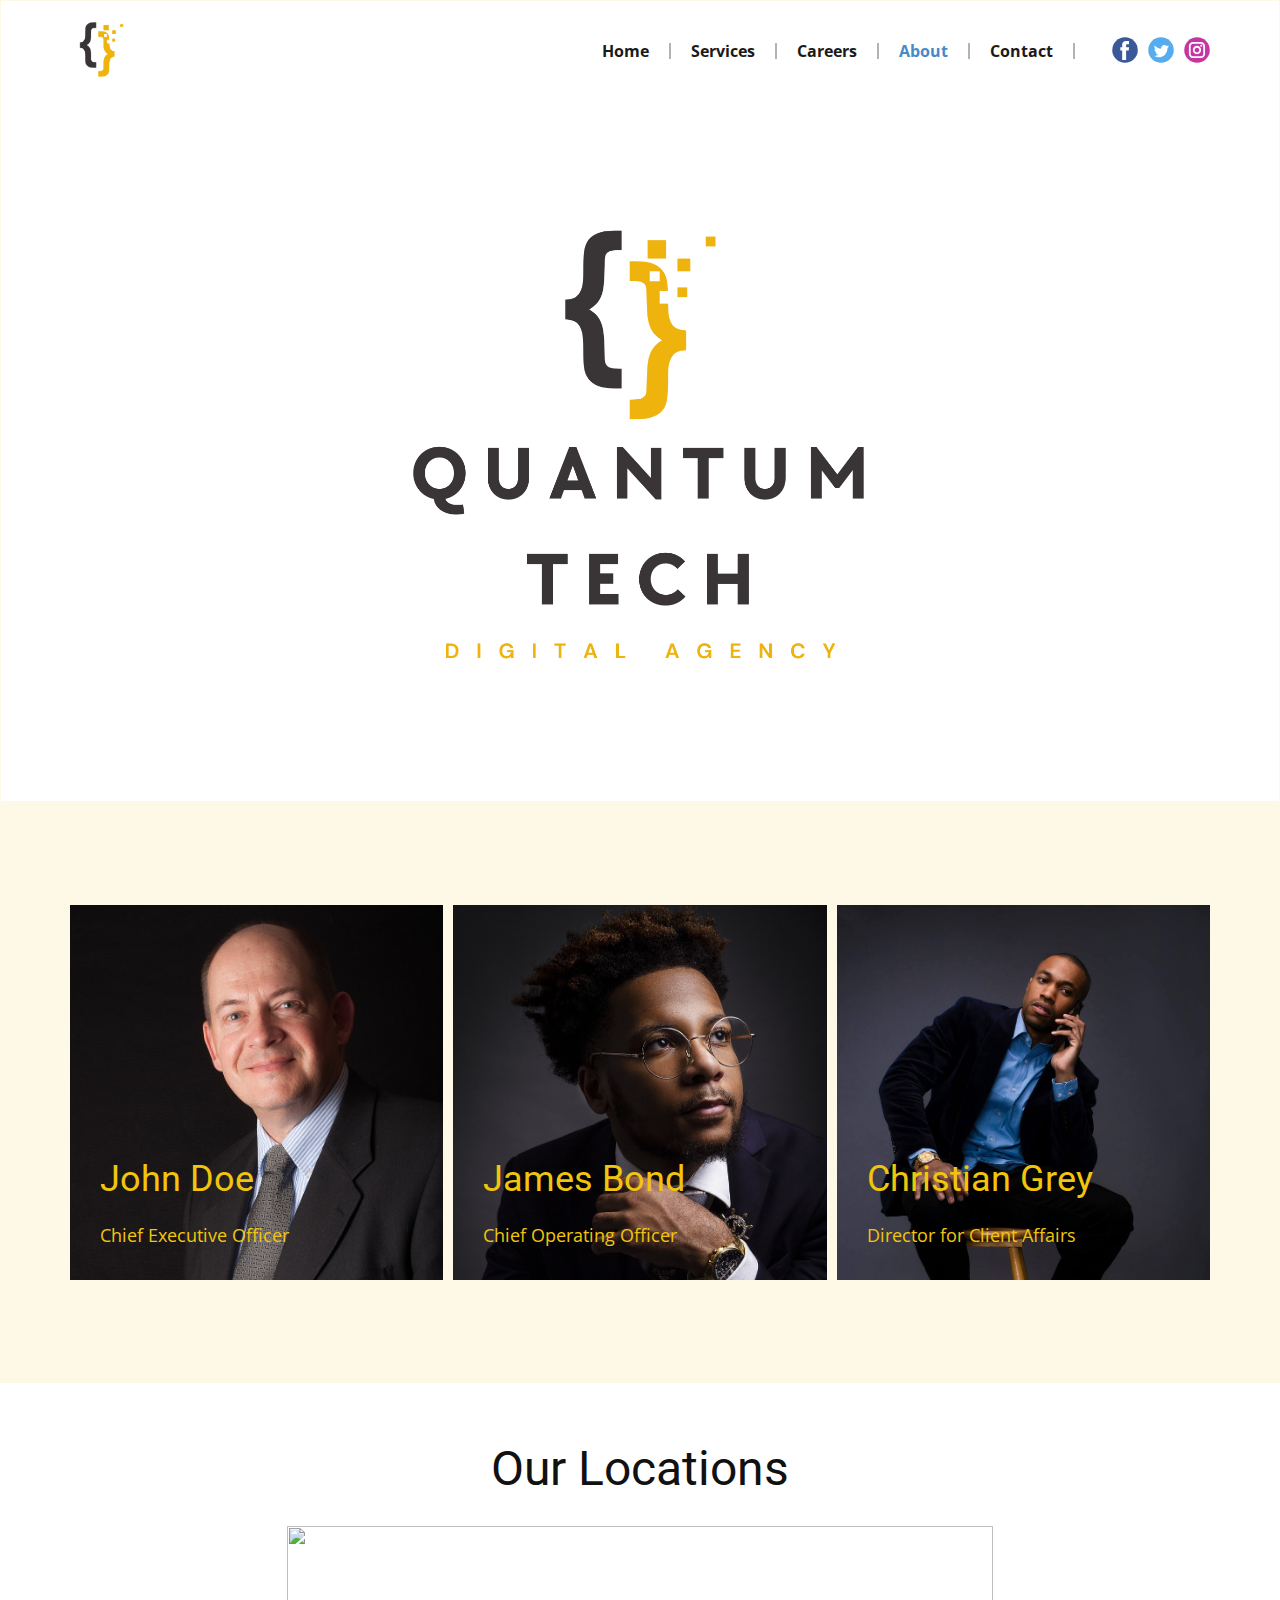
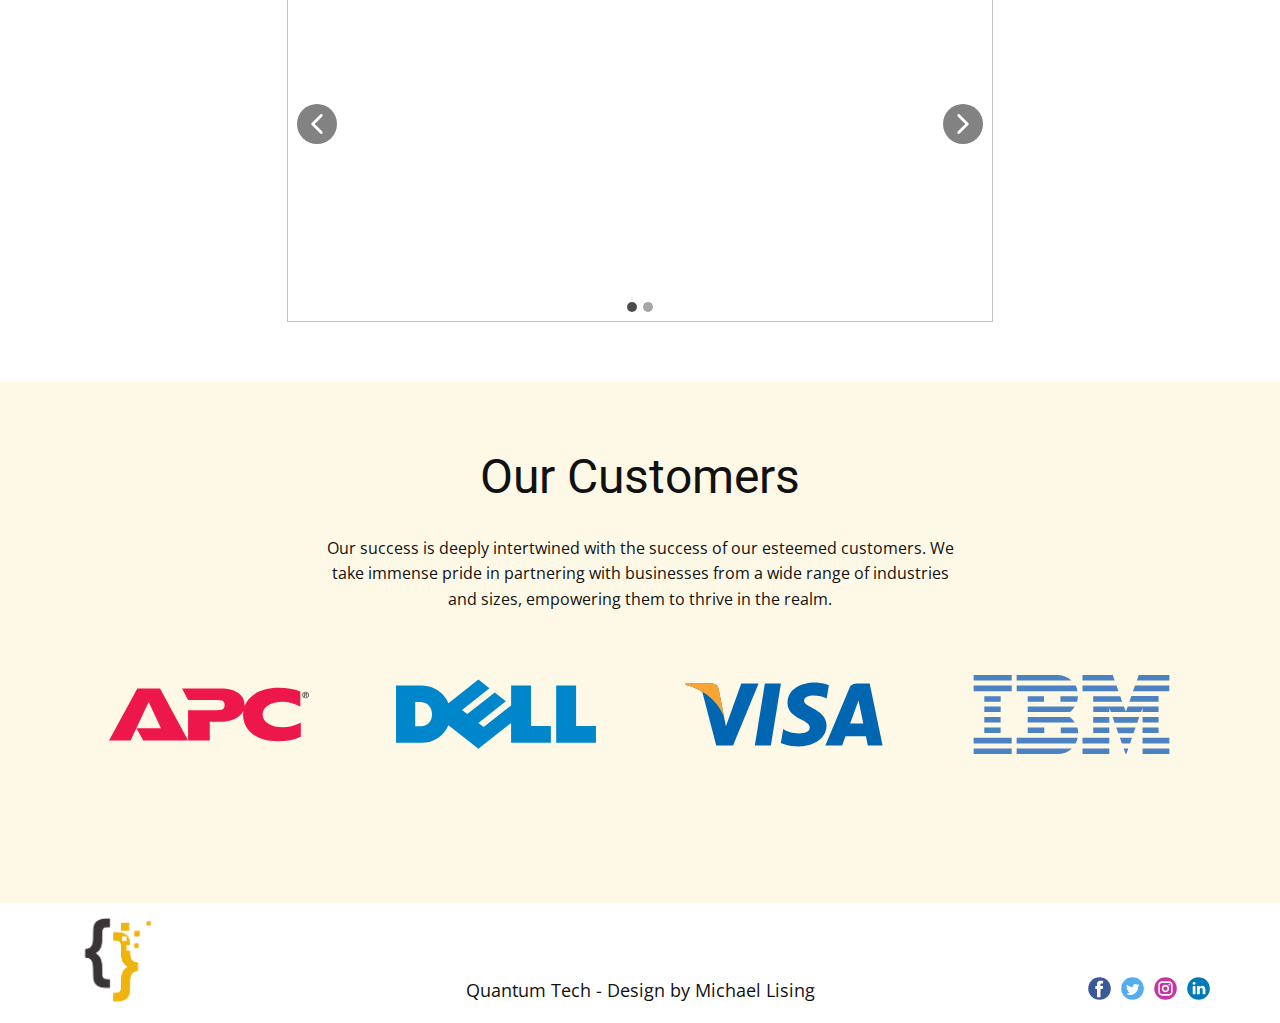
==== commit 351a7feb: "modified:   About.css 	modified:   About.html 	modified:   Contact.css 	modified:   Home.css 	delete" ====
--- a/About.html
+++ b/About.html
@@ -2,8 +2,6 @@
 <html style="font-size: 16px;" lang="en"><head>
     <meta name="viewport" content="width=device-width, initial-scale=1.0">
     <meta charset="utf-8">
-    <meta name="keywords" content="Meet our Team">
-    <meta name="description" content="">
     <title>About</title>
     <link rel="stylesheet" href="style.css" media="screen">
 <link rel="stylesheet" href="About.css" media="screen">
--- a/About.css
+++ b/About.css
@@ -1,5 +1,6 @@
  .u-section-1 {
   background-image: url("images/QUANTUMTECH.png");
+  background-position: 50% 50%;
 }
 
 .u-section-1 .u-sheet-1 {
@@ -7,10 +8,6 @@
 }
 
 @media (max-width: 1199px) {
-   .u-section-1 {
-    background-position: 50% 50%;
-  }
-
   .u-section-1 .u-sheet-1 {
     min-height: 660px;
   }
@@ -37,99 +34,97 @@
 }
 
 .u-section-2 .u-sheet-1 {
-  min-height: 749px;
+  min-height: 581px;
+}
+
+.u-section-2 .u-list-1 {
+  margin-top: 60px;
+  margin-bottom: 60px;
+  grid-template-rows: auto;
+}
+
+.u-section-2 .u-repeater-1 {
+  grid-template-columns: calc(33.3333% - 6.66667px) calc(33.3333% - 6.66667px) calc(33.3333% - 6.66667px);
+  grid-gap: 10px 10px;
+  min-height: 375px;
+}
+
+.u-section-2 .u-image-1 {
+  background-image: url("images/b3664a51af325b026c552f3ef13c0fa8731c4db2c58c2be59021d3d2a807da33305ed30ba02c153cb4c82c71da04c5494500d9297062ccd66b47c3_1280.jpg");
+  background-position: 50% 0%;
+}
+
+.u-section-2 .u-container-layout-1 {
+  padding: 30px;
 }
 
 .u-section-2 .u-text-1 {
-  margin: 60px auto 0;
+  margin-left: 0;
+  margin-bottom: 0;
+  margin-top: 0;
 }
 
 .u-section-2 .u-text-2 {
-  margin: 20px 197px 0;
-}
-
-.u-section-2 .u-gallery-1 {
-  height: 423px;
-  margin-top: 47px;
-  margin-bottom: 60px;
-  grid-gap: 17px;
-}
-
-.u-section-2 .u-gallery-inner-1 {
-  grid-template-columns: repeat(3, auto);
-  grid-gap: 17px;
-}
-
-.u-section-2 .u-over-slide-1 {
-  background-image: linear-gradient(0deg, rgba(0,0,0,0.2), rgba(0,0,0,0.2));
-  padding: 20px;
-}
-
-.u-section-2 .u-over-slide-2 {
-  background-image: linear-gradient(0deg, rgba(0,0,0,0.2), rgba(0,0,0,0.2));
-  padding: 20px;
-}
-
-.u-section-2 .u-over-slide-3 {
-  background-image: linear-gradient(0deg, rgba(0,0,0,0.2), rgba(0,0,0,0.2));
-  padding: 20px;
+  margin: 20px 0 0;
+}
+
+.u-section-2 .u-image-2 {
+  background-image: url("images/cddab1f917d15e3e6cbf9e652d9fea78212f72570f58d062e599ee276676aa679bca036efe1efecad638bc14a1562a6e511daf5874b6ca89d0a4b1_1280.jpg");
+  background-position: 50% 0%;
+}
+
+.u-section-2 .u-container-layout-2 {
+  padding: 30px;
+}
+
+.u-section-2 .u-text-3 {
+  margin-left: 0;
+  margin-bottom: 0;
+  margin-top: 0;
+}
+
+.u-section-2 .u-text-4 {
+  margin: 20px 0 0;
+}
+
+.u-section-2 .u-image-3 {
+  background-image: url("images/534180e12415bd15be62e66c08f9cbf3df18fc027810cdaf06a0dd3905b70fd5ea3d30a42f230f6874a2345916b7b9662fac571df96b1b42423266_1280.jpg");
+  background-position: 50% 0%;
+}
+
+.u-section-2 .u-container-layout-3 {
+  padding: 30px;
+}
+
+.u-section-2 .u-text-5 {
+  margin-left: 0;
+  margin-bottom: 0;
+  margin-top: 0;
+}
+
+.u-section-2 .u-text-6 {
+  margin: 20px 0 0;
 }
 
 @media (max-width: 1199px) {
   .u-section-2 .u-sheet-1 {
-    min-height: 675px;
-  }
-
-  .u-section-2 .u-text-2 {
-    margin-left: 97px;
-    margin-right: 97px;
-  }
-
-  .u-section-2 .u-gallery-1 {
-    height: 349px;
+    min-height: 515px;
   }
 }
 
 @media (max-width: 991px) {
   .u-section-2 .u-sheet-1 {
-    min-height: 1128px;
-  }
-
-  .u-section-2 .u-text-2 {
-    margin-left: 0;
-    margin-right: 0;
-  }
-
-  .u-section-2 .u-gallery-1 {
-    height: 802px;
-  }
-
-  .u-section-2 .u-gallery-inner-1 {
-    grid-template-columns: repeat(2, auto);
+    min-height: 916px;
+  }
+
+  .u-section-2 .u-repeater-1 {
+    grid-template-columns: calc(50% - 5px) calc(50% - 5px);
   }
 }
 
 @media (max-width: 767px) {
-  .u-section-2 .u-sheet-1 {
-    min-height: 2093px;
-  }
-
-  .u-section-2 .u-gallery-1 {
-    height: 1805px;
-  }
-
-  .u-section-2 .u-gallery-inner-1 {
-    grid-template-columns: repeat(1, auto);
-  }
-}
-
-@media (max-width: 575px) {
-  .u-section-2 .u-sheet-1 {
-    min-height: 1418px;
-  }
-
-  .u-section-2 .u-gallery-1 {
-    height: 1136px;
+  .u-section-2 .u-repeater-1 {
+    grid-template-columns: 100%;
   }
 } .u-section-3 {
   background-image: none;
